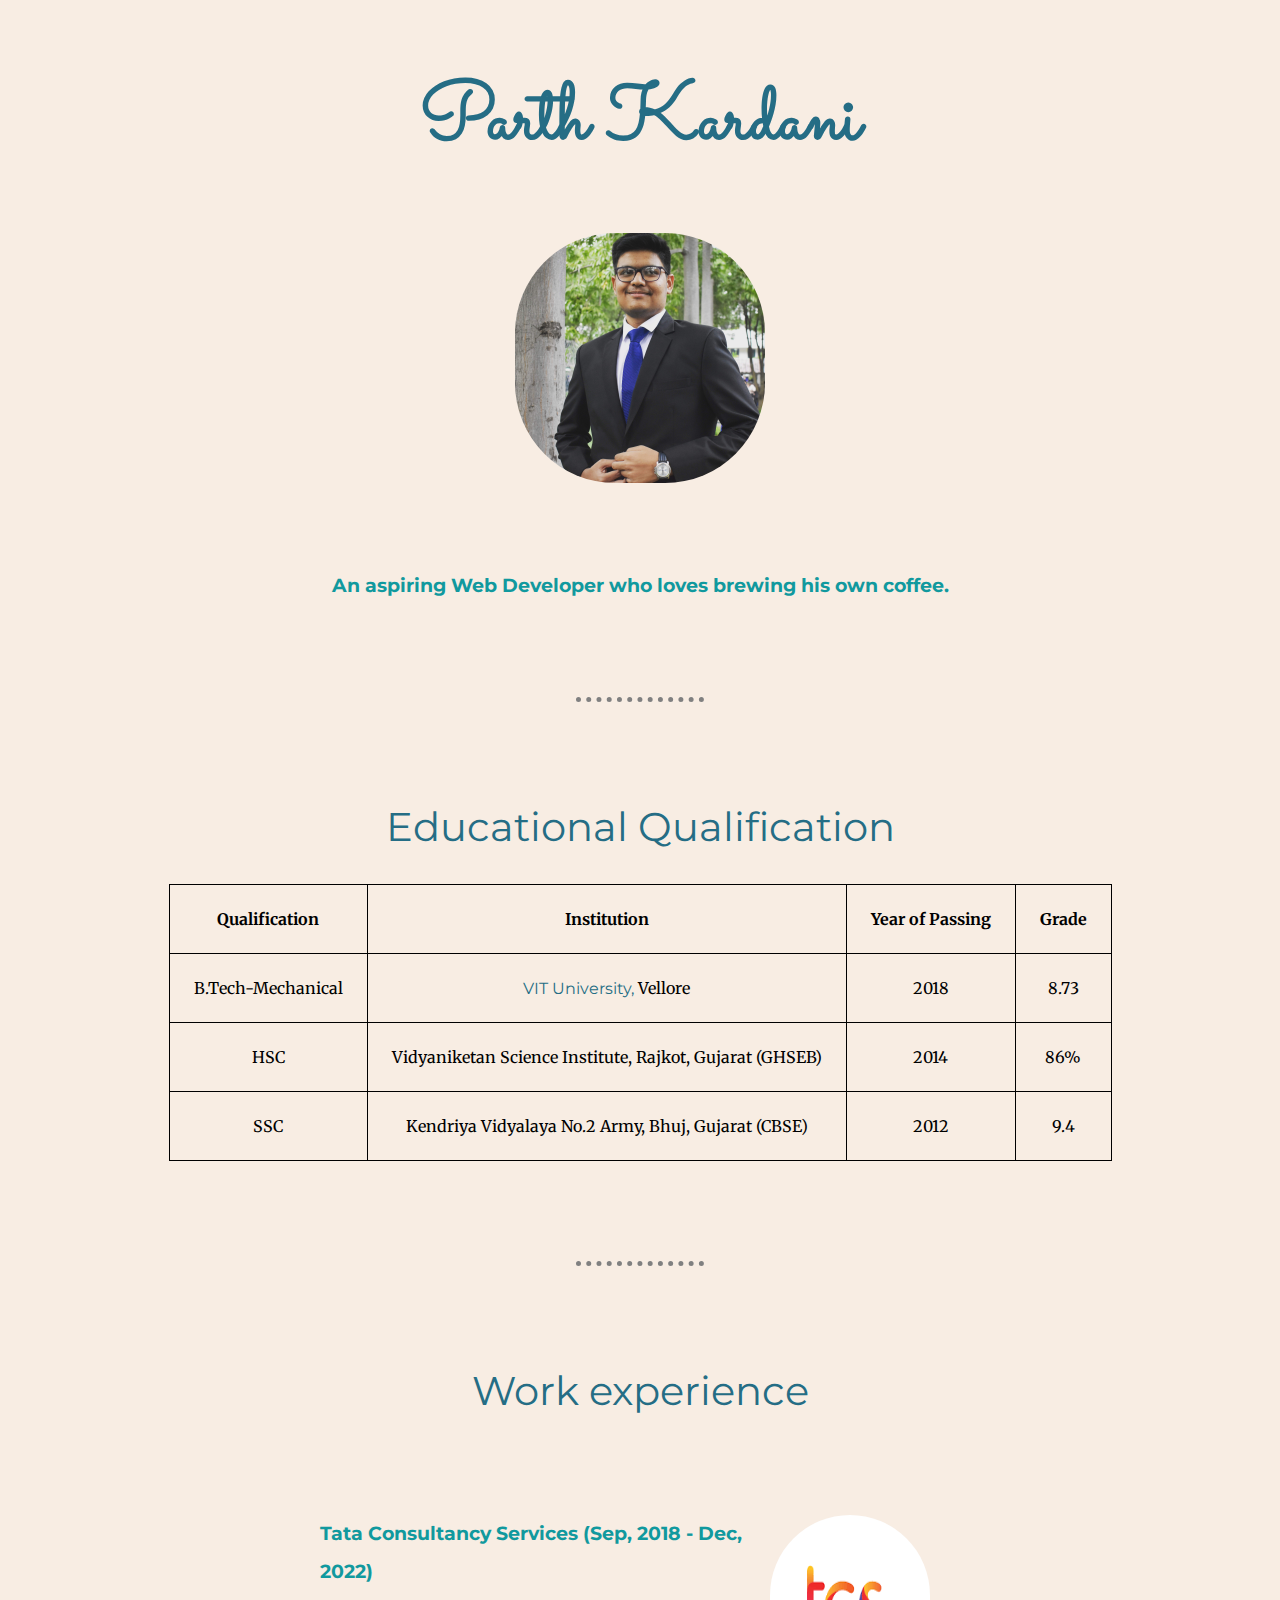
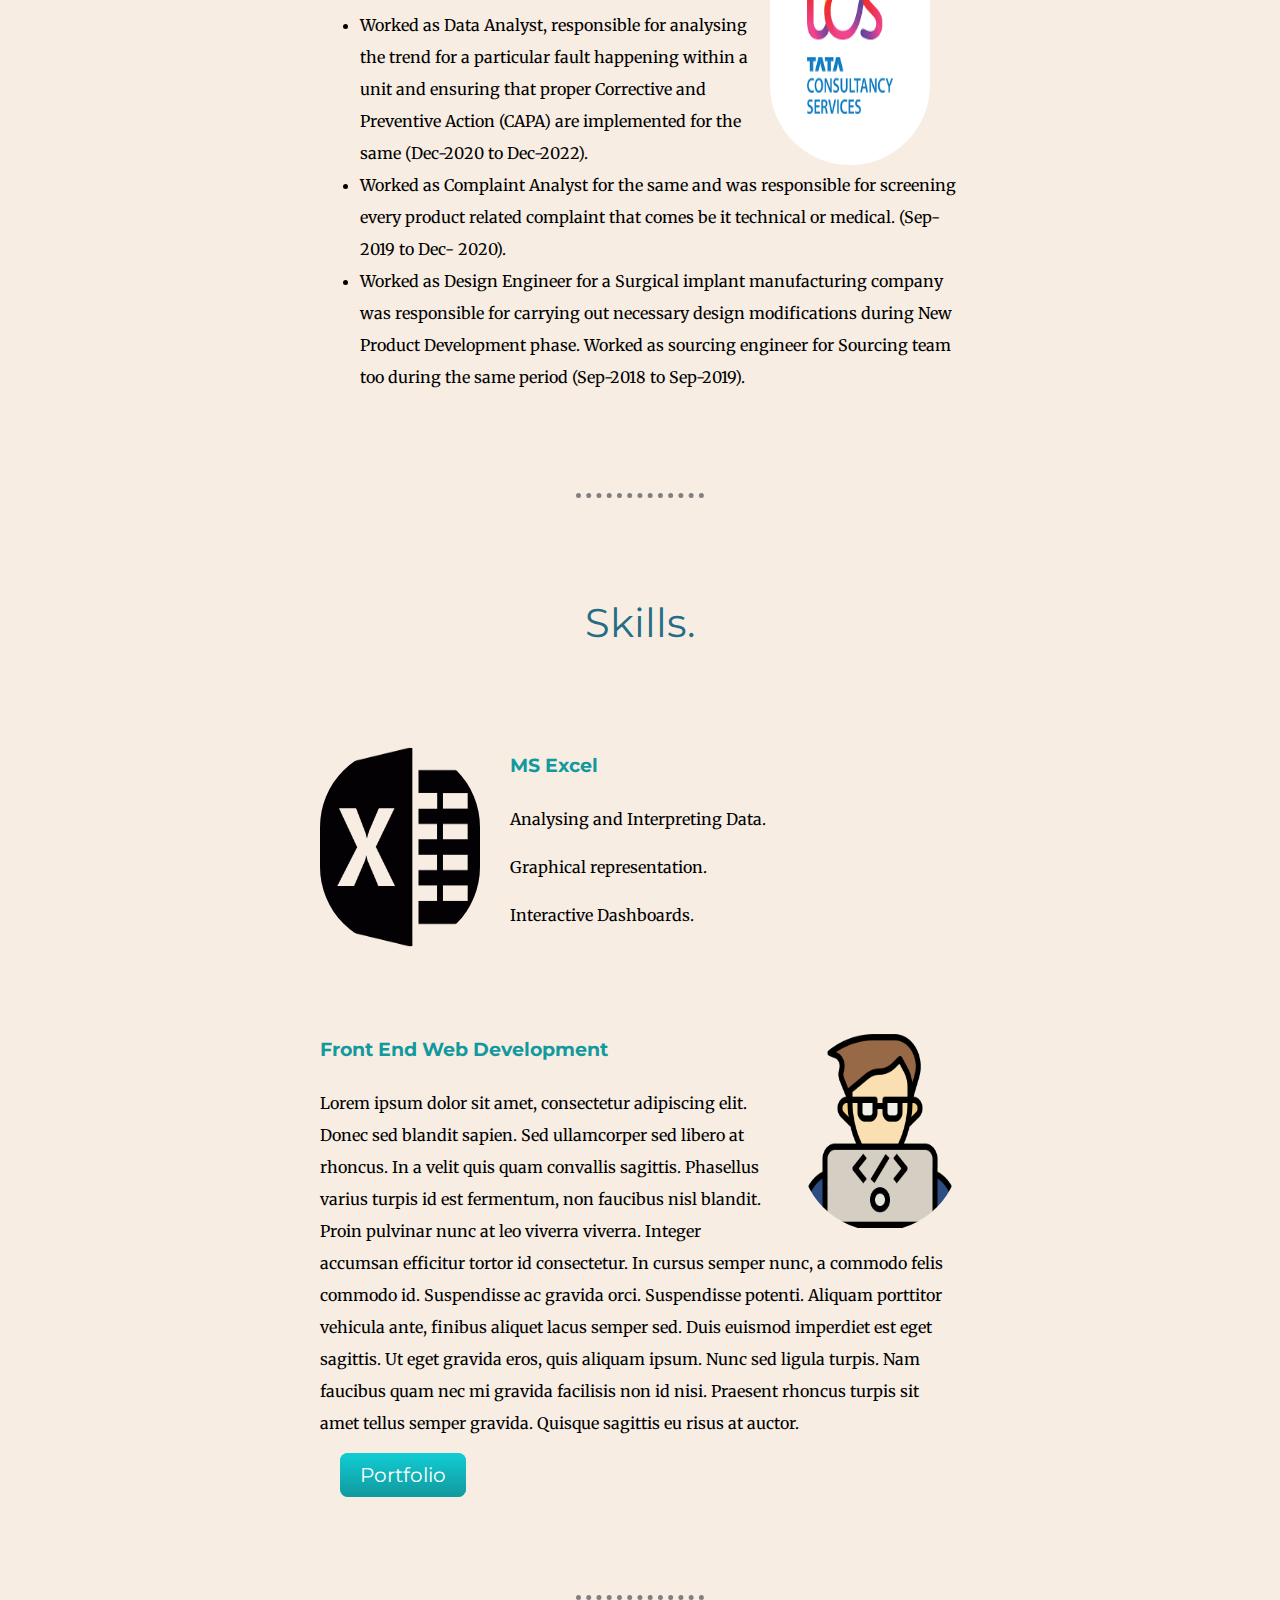
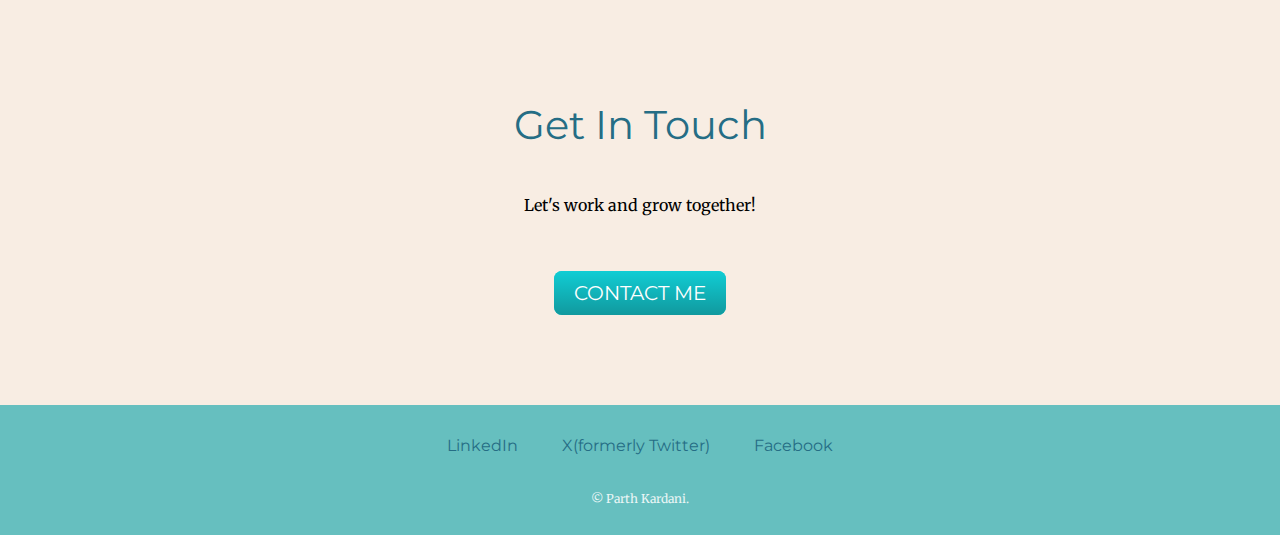
==== index.html @ b2013423 "Add files via upload" ====
<!DOCTYPE html>
<html lang="en" dir="ltr">

<head>
  <meta charset="utf-8">
  <title>Parth's Resume</title>
  <link rel="stylesheet" href="css/styles.css">
  <link rel="icon" href="favicon.ico">
  <link rel="preconnect" href="https://fonts.googleapis.com">
  <link rel="preconnect" href="https://fonts.gstatic.com" crossorigin>
  <link href="https://fonts.googleapis.com/css2?family=Merriweather&family=Montserrat&family=Sacramento&display=swap" rel="stylesheet">
</head>

<body>
  <div class="top-container">
    
    <h1>Parth Kardani</h1>
    <img class="profile-pic" height="250" width="250" src="./images/icon.jpg" alt="PK">
    <p class="intro"><h3>An aspiring Web Developer who loves brewing his own coffee.</h3></p>
      
  </div>
  <hr>

  <div class="middle-container">

    <div class="educational-qualifications">
      <h2>Educational Qualification</h2>
      <table class="table">
        <tr>
            <th>Qualification</th>
            <th>Institution</th>
            <th>Year of Passing</th>
            <th>Grade</th>
        </tr>
        <tr>
            <td>B.Tech-Mechanical</td>
            <td><a href="https://vit.ac.in/">VIT University,</a> Vellore</td>
            <td>2018</td>
            <td>8.73</td>
        </tr>
        <tr>
            <td>HSC</td>
            <td>Vidyaniketan Science
                Institute, Rajkot, Gujarat
                (GHSEB)</td>
            <td>2014</td>
            <td>86%</td>
        </tr>
        <tr>
            <td>SSC</td>
            <td>Kendriya Vidyalaya No.2
                Army, Bhuj, Gujarat (CBSE)</td>
            <td>2012</td>
            <td>9.4</td>
        </tr>
      </table>
    </div>
    <hr>

    <div class="work-experience">
      <h2>Work experience</h2>
      <div class="skill-row">
        <img class="tcs-image" height="250" width="250" src="./images/tcs-logo.png" alt="tcs logo">
        <h3>Tata Consultancy Services (Sep, 2018 - Dec, 2022)</h3>
        <p><ul>
          <li>Worked as Data Analyst, responsible for analysing the trend for a
            particular fault happening within a unit and ensuring that proper Corrective and
            Preventive Action (CAPA) are implemented for the same (Dec-2020 to Dec-2022).</li>
          <li>Worked as Complaint Analyst for the same and was responsible for screening every
            product related complaint that comes be it technical or medical. (Sep-2019 to Dec-
            2020).</li>
          <li>Worked as Design Engineer for a Surgical implant manufacturing company was
            responsible for carrying out necessary design modifications during New Product
            Development phase. Worked as sourcing engineer for Sourcing team too during the
            same period (Sep-2018 to Sep-2019).</li>
        </ul></p>
      </div>
    </div>
    <hr>

    <div class="skills">
      <h2>Skills.</h2>
      <div class="skill-row">
        <img class="excel-image" height="200" width="200" src="./images/excel-file.png" alt="MS Excel">
        <h3>MS Excel</h3>
        <p>Analysing and Interpreting Data.</p>
        <p>Graphical representation.</p>
        <p>Interactive Dashboards.</p>
      </div>

      <div class="skill-row">
        <img class="webdev-image" height="200" width="200" src="./images/coding.png" alt="Web Development">
        <h3>Front End Web Development</h3>
        <p>Lorem ipsum dolor sit amet, consectetur adipiscing elit. Donec sed blandit sapien. Sed ullamcorper sed libero 
          at rhoncus. In a velit quis quam convallis sagittis. Phasellus varius turpis id est fermentum, non faucibus nisl 
          blandit. Proin pulvinar nunc at leo viverra viverra. Integer accumsan efficitur tortor id consectetur. In cursus 
          semper nunc, a commodo felis commodo id. Suspendisse ac gravida orci. Suspendisse potenti. Aliquam porttitor 
          vehicula ante, finibus aliquet lacus semper sed. Duis euismod imperdiet est eget sagittis. Ut eget gravida eros, 
          quis aliquam ipsum. Nunc sed ligula turpis. Nam faucibus quam nec mi gravida facilisis non id nisi. Praesent 
          rhoncus turpis sit amet tellus semper gravida. Quisque sagittis eu risus at auctor.</p>
        <a class="btn" href="./portfolio/portfolio.html">Portfolio</a>
      </div>

      
    </div>
  </div>
  <hr>

    <div class="contact-me">
      <h2>Get In Touch</h2>
      <p class="contact-message">Let's work and grow together!</p>

      <a class="btn" href="mailto:parthkardani89@gmail.com">CONTACT ME</a>
    </div>

  </div>


  <div class="bottom-container">
    <a class="footer-link" href="https://www.linkedin.com/in/parth-kardani-4b63aa171">LinkedIn</a>
    <a class="footer-link" href="https://twitter.com/pkardani36">X(formerly Twitter)</a>
    <a class="footer-link" href="https://www.facebook.com/pkardani36">Facebook</a>
    <p class="name">© Parth Kardani.</p>
  </div>

</body>

</html>
---- css/styles.css ----
body {
  margin: 0;
  text-align: center;
  font-family: 'Merriweather', serif;
  background-color: #F8EDE3;
}

p {
  line-height: 2;
}
h1 {
  /*100% = 16px = 1em*/
  color: #256D85;
  font-size: 5rem;
  margin-top: 50px auto 0 auto;
  font-family: 'Sacramento', cursive;
}

h2 {
  color: #256D85;
  font-family: 'Montserrat', sans-serif;
  font-size: 2.5rem;
  font-weight: normal;
}

h3 {
  color: #11999E;
  font-family: 'Montserrat', sans-serif;
}

hr {
  border-style: dotted none none;
  border-color: grey;
  border-width: 5px;
  margin: 100px auto;
  width: 10%;
}

.profile-pic {
  border-radius: 100px;
  margin-bottom: 3rem;
}

.intro{
  width: 30%;
  margin: auto;
  padding-bottom: 20px;
}

.top-container {
  background-color: #F8EDE3;
  position: relative;
  padding-top: 10px;
}

.middle-container {
  margin: 100px 0;
}

.bottom-container {
  padding-top: 30px;
  background-color: #66BFBF;
  height: 100px;
  letter-spacing: 2;
}

.skill-row {
  margin: 100px auto 100px auto;
  width: 50%;
  text-align: left;
  line-height: 2;
}

.table, th, td{
  margin-left: auto;
  margin-right: auto;
  border: 1px solid black;
  border-collapse: collapse;
  padding: 1.5rem;
}
.tcs-image{
  border-radius: 100px;
  width: 25%;
  float: right;
  margin-right: 30px;
}

.excel-image {
  border-radius: 100px;
  width: 25%;
  float: left;
  margin-right: 30px;
}

.webdev-image {
  border-radius: 100px;
  width: 25%;
  float: right;
  margin-left: 30px;
}

.python-image {
  border-radius: 100px;
  width: 25%;
  float: left;
  margin-right: 30px;
}

a {
  color: #256D85;
  font-family: 'Montserrat', sans-serif;
  margin: 10px 20px;
  text-decoration: none;
}

td > a{
  margin: 0;
}
td > a:hover {
  color: black;
}

a:hover{
  color: #EAF6F6;
}

.contact-me{
  margin: 100px auto 100px auto;
}


.name{
  padding-top: 20px;
  color: #EAF6F6;
  font-size: 0.75rem;
}


.contact-message{
  width: 40%;
  margin: 40px auto 60px;
}

.btn {
  background: #11cdd4;
  background-image: -webkit-linear-gradient(top, #11cdd4, #11999e);
  background-image: -moz-linear-gradient(top, #11cdd4, #11999e);
  background-image: -ms-linear-gradient(top, #11cdd4, #11999e);
  background-image: -o-linear-gradient(top, #11cdd4, #11999e);
  background-image: linear-gradient(to bottom, #11cdd4, #11999e);
  -webkit-border-radius: 8;
  -moz-border-radius: 8;
  border-radius: 8px;
  font-family: 'Montserrat', sans-serif;
  color: #ffffff;
  font-size: 20px;
  padding: 10px 20px 10px 20px;
  text-decoration: none;
}

.btn:hover {
  background: #30e3cb;
  background-image: -webkit-linear-gradient(top, #30e3cb, #2bc4ad);
  background-image: -moz-linear-gradient(top, #30e3cb, #2bc4ad);
  background-image: -ms-linear-gradient(top, #30e3cb, #2bc4ad);
  background-image: -o-linear-gradient(top, #30e3cb, #2bc4ad);
  background-image: linear-gradient(to bottom, #30e3cb, #2bc4ad);
  text-decoration: none;
}
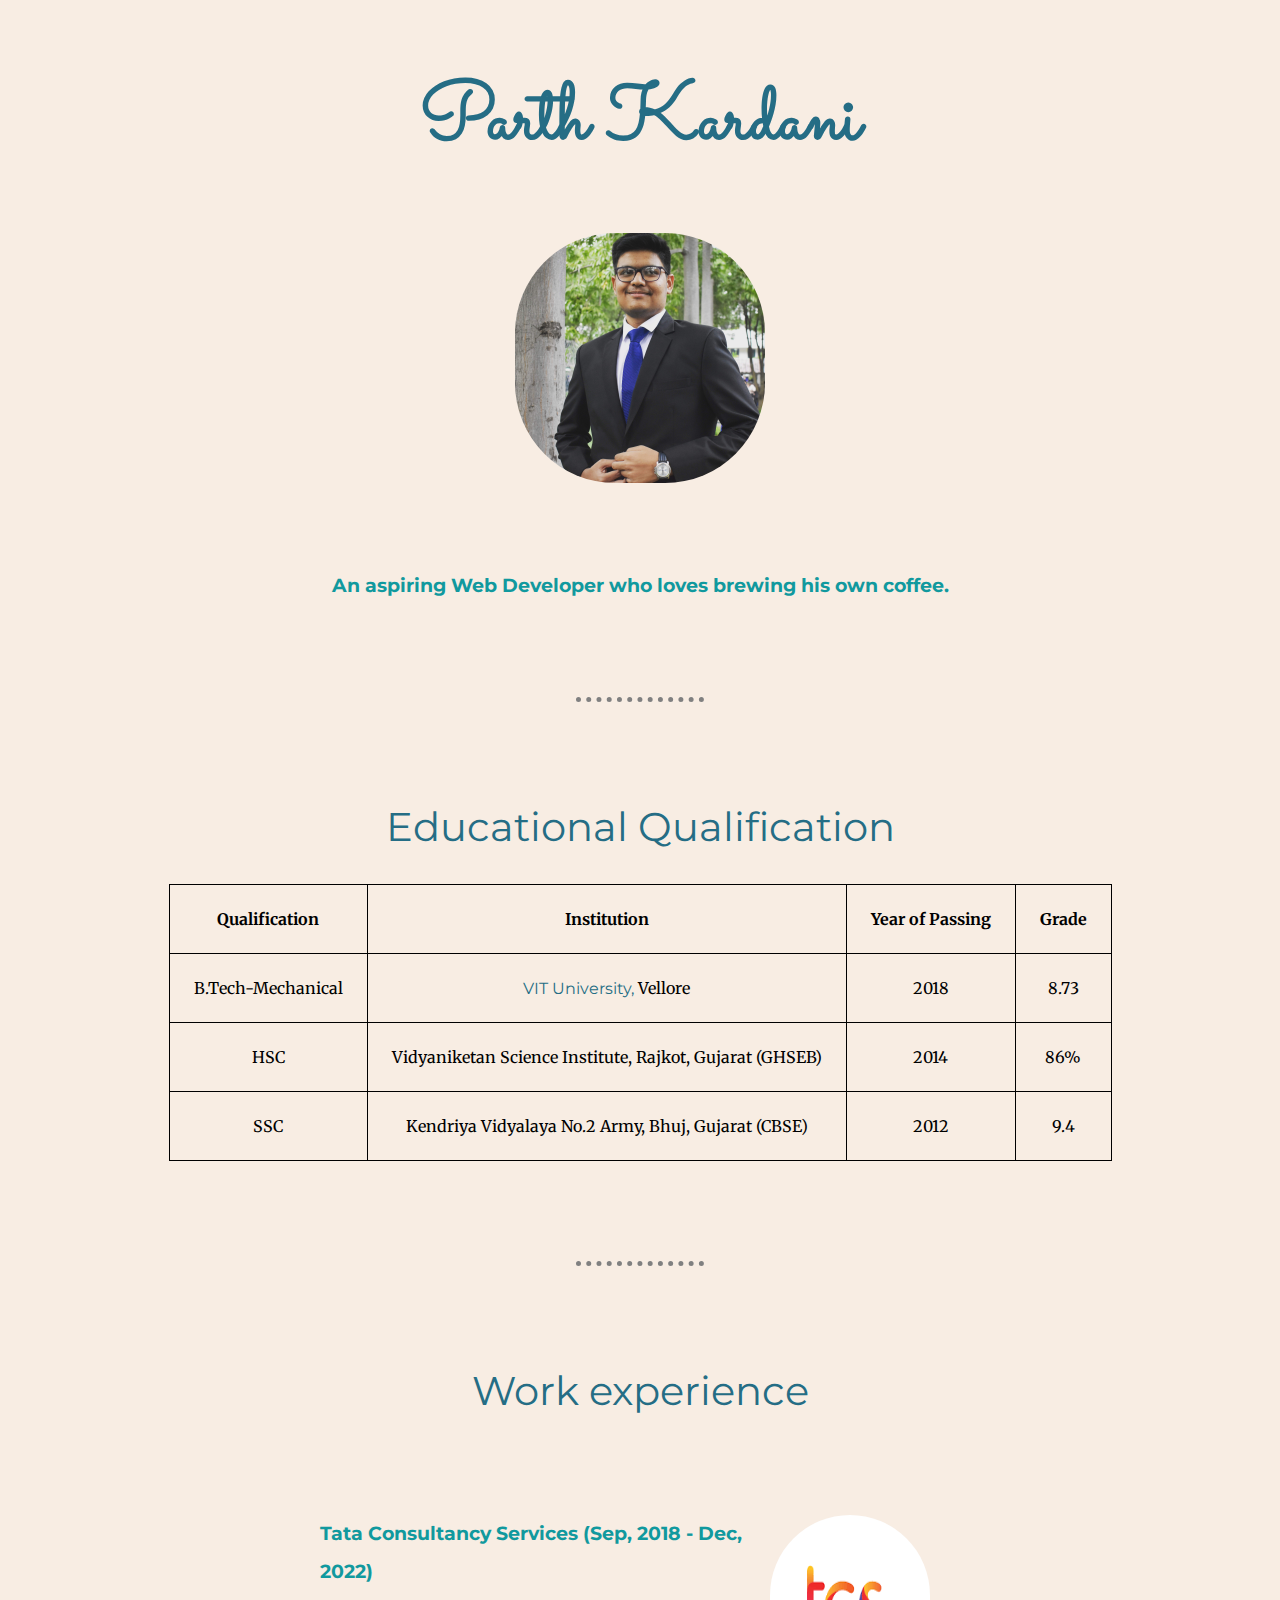
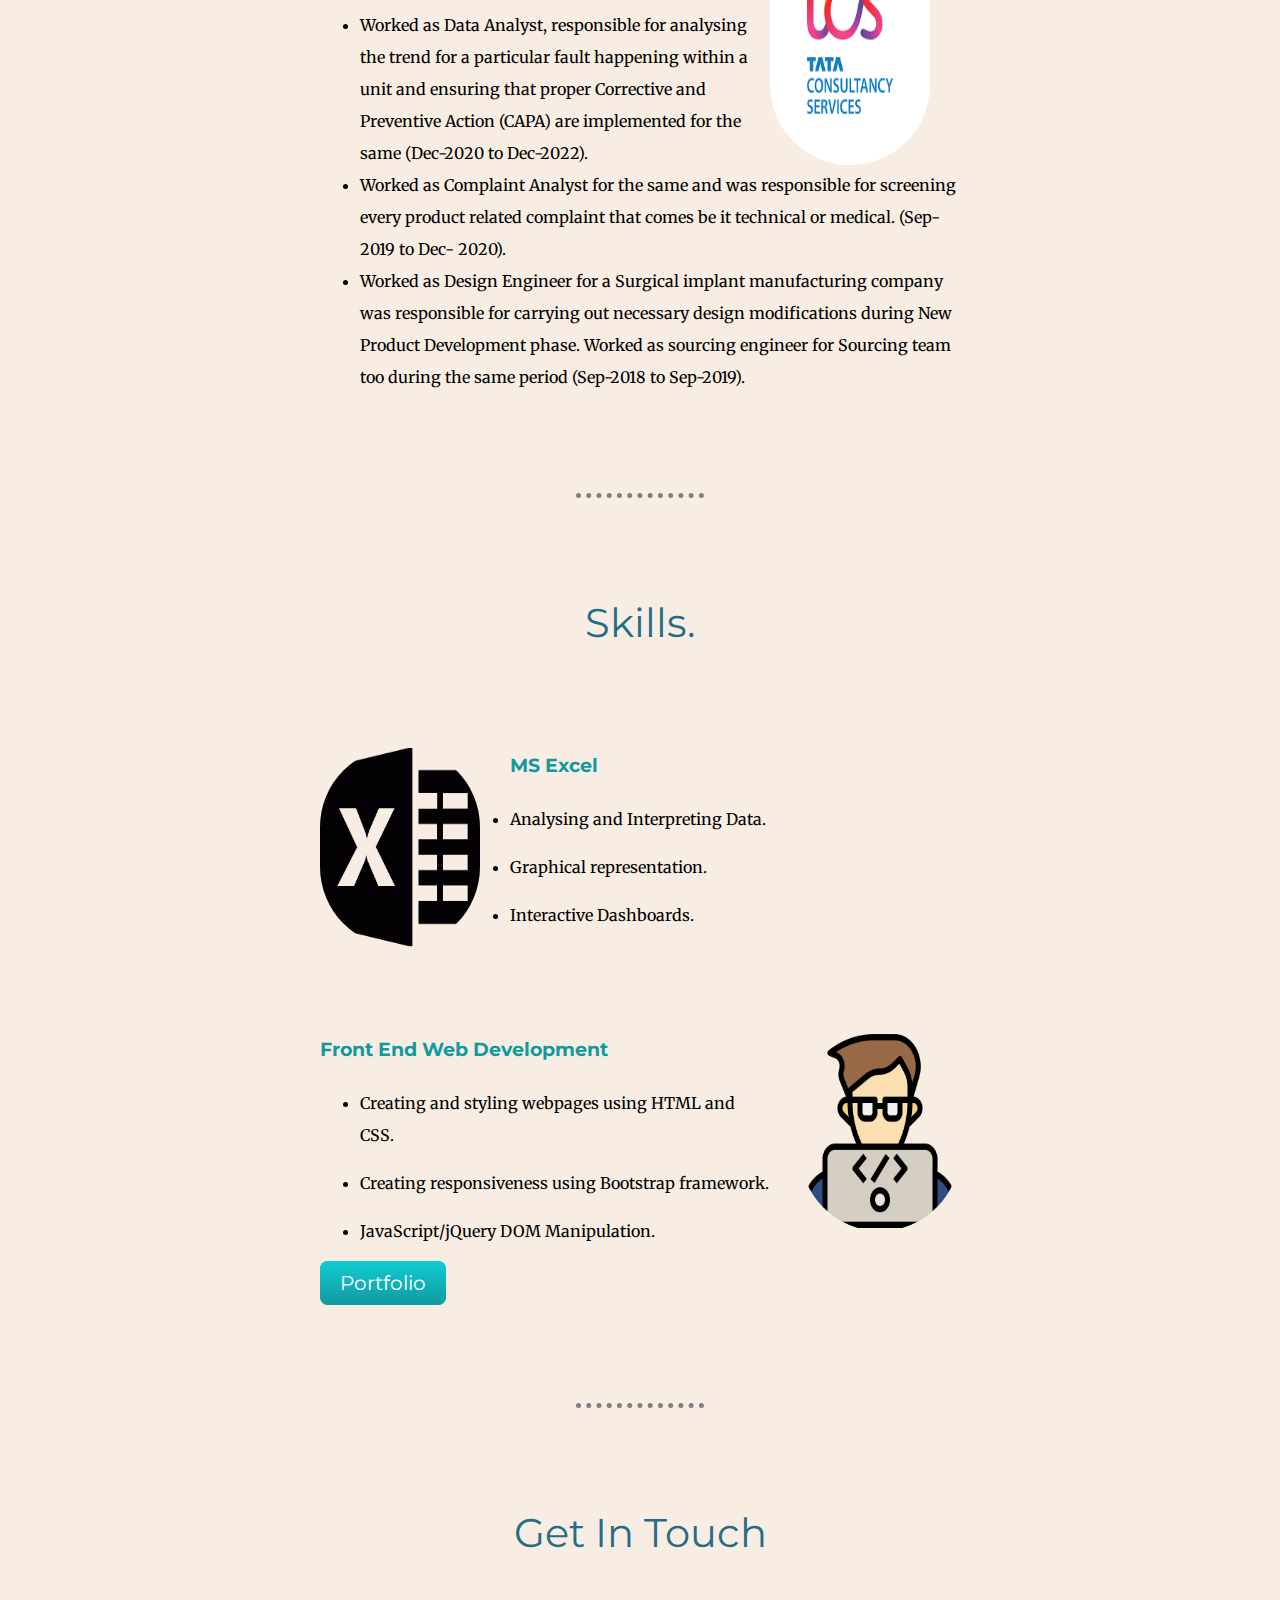
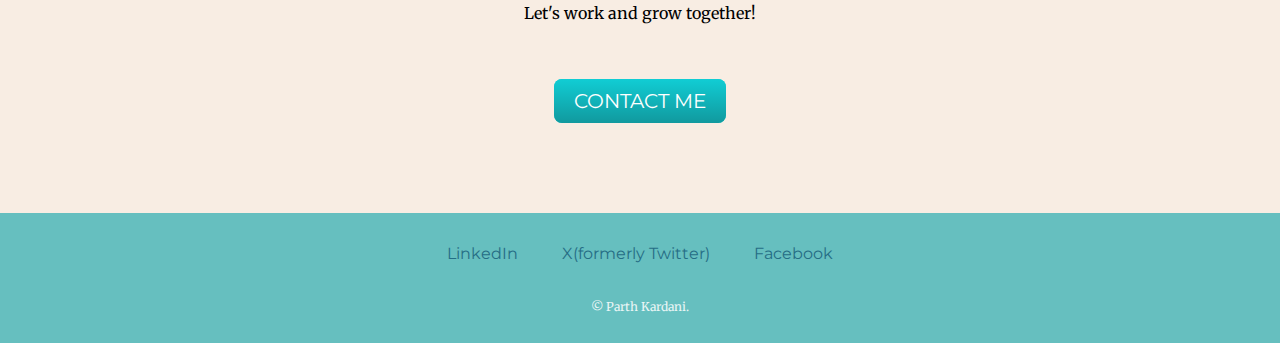
==== commit 036fbd0e: "Update-frontend-description.html" ====
--- a/index.html
+++ b/index.html
@@ -83,21 +83,21 @@
       <div class="skill-row">
         <img class="excel-image" height="200" width="200" src="./images/excel-file.png" alt="MS Excel">
         <h3>MS Excel</h3>
-        <p>Analysing and Interpreting Data.</p>
-        <p>Graphical representation.</p>
-        <p>Interactive Dashboards.</p>
+        <ul>
+          <li><p>Analysing and Interpreting Data.</p></li>
+          <li><p>Graphical representation.</p></li>
+          <li><p>Interactive Dashboards.</p></li>
+        </ul>
       </div>
 
       <div class="skill-row">
         <img class="webdev-image" height="200" width="200" src="./images/coding.png" alt="Web Development">
         <h3>Front End Web Development</h3>
-        <p>Lorem ipsum dolor sit amet, consectetur adipiscing elit. Donec sed blandit sapien. Sed ullamcorper sed libero 
-          at rhoncus. In a velit quis quam convallis sagittis. Phasellus varius turpis id est fermentum, non faucibus nisl 
-          blandit. Proin pulvinar nunc at leo viverra viverra. Integer accumsan efficitur tortor id consectetur. In cursus 
-          semper nunc, a commodo felis commodo id. Suspendisse ac gravida orci. Suspendisse potenti. Aliquam porttitor 
-          vehicula ante, finibus aliquet lacus semper sed. Duis euismod imperdiet est eget sagittis. Ut eget gravida eros, 
-          quis aliquam ipsum. Nunc sed ligula turpis. Nam faucibus quam nec mi gravida facilisis non id nisi. Praesent 
-          rhoncus turpis sit amet tellus semper gravida. Quisque sagittis eu risus at auctor.</p>
+        <ul>
+          <li><p>Creating and styling webpages using HTML and CSS.</p></li>
+          <li><p>Creating responsiveness using Bootstrap framework.</p></li>
+          <li><p>JavaScript/jQuery DOM Manipulation.</p></li>
+        </ul>
         <a class="btn" href="./portfolio/portfolio.html">Portfolio</a>
       </div>
 
--- a/css/styles.css
+++ b/css/styles.css
@@ -135,6 +135,9 @@
   font-size: 0.75rem;
 }
 
+.skill-row .btn{
+  margin-left: 0;
+}
 
 .contact-message{
   width: 40%;
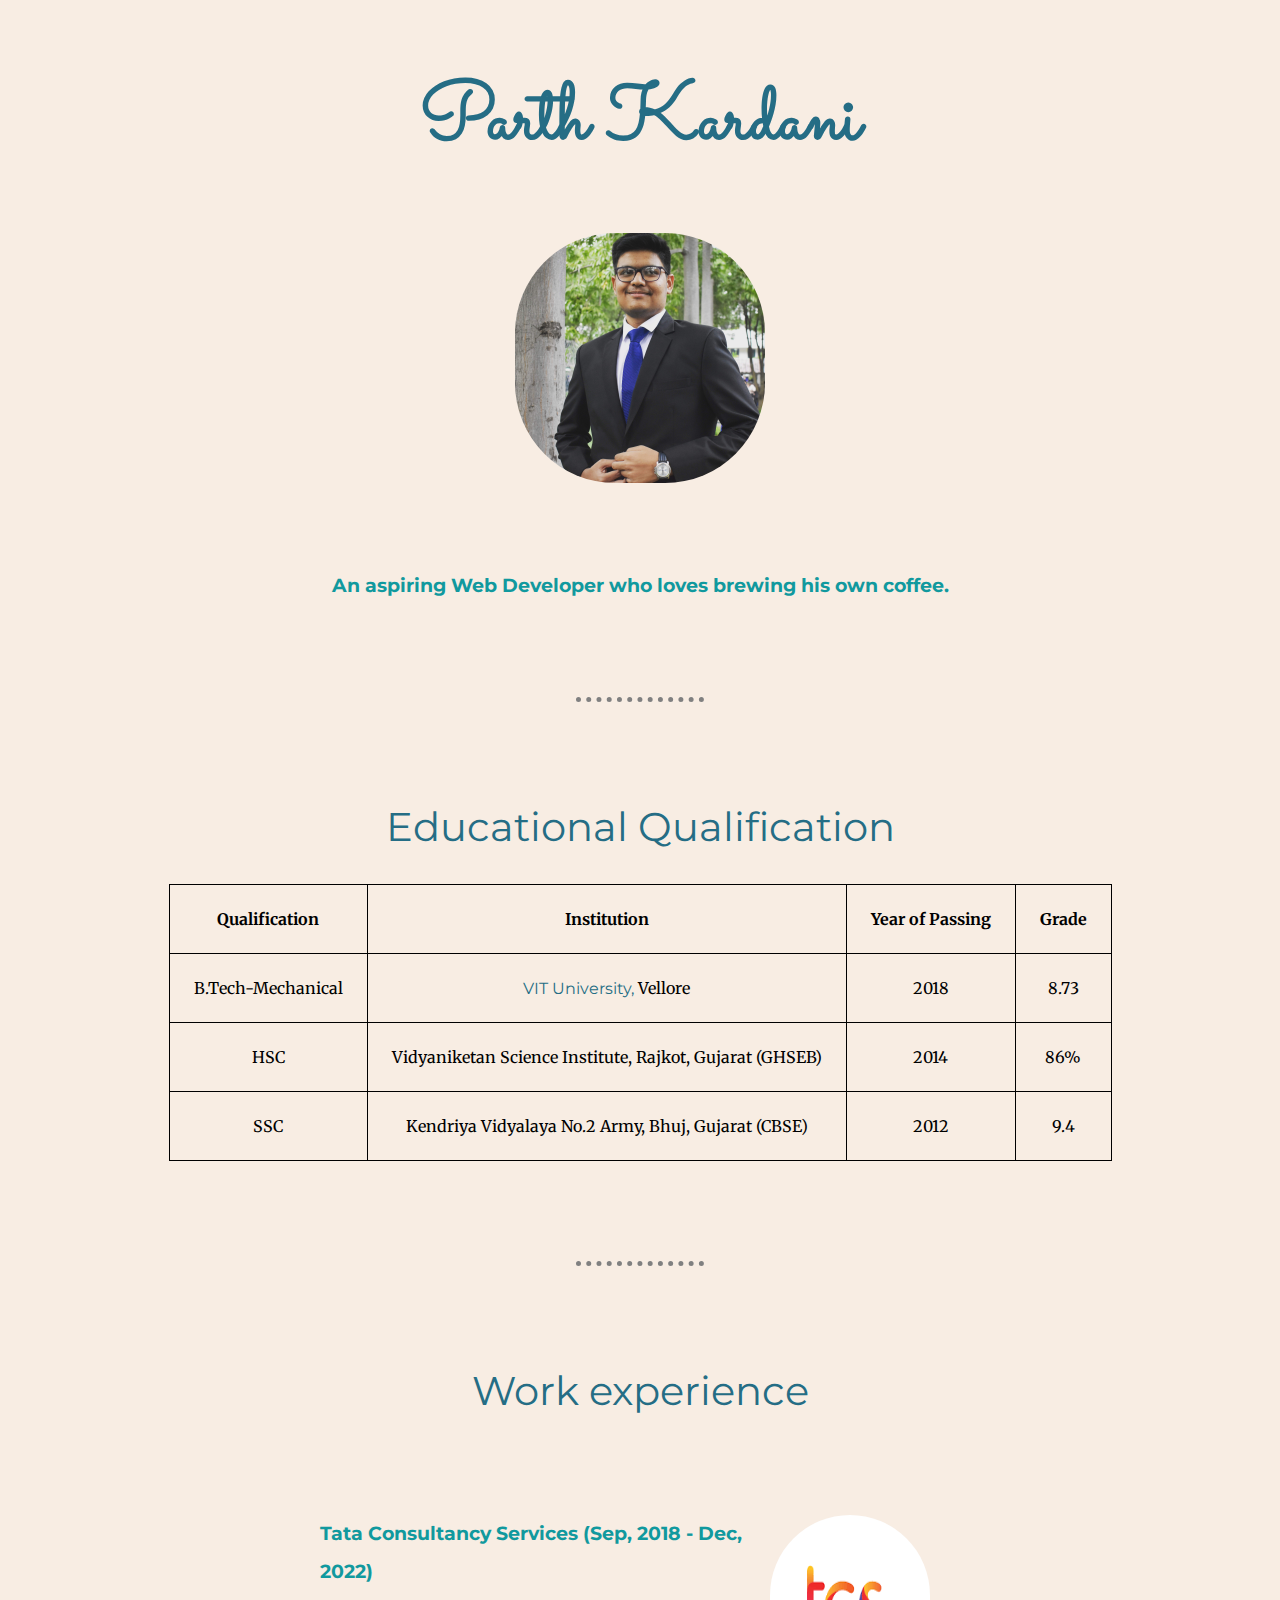
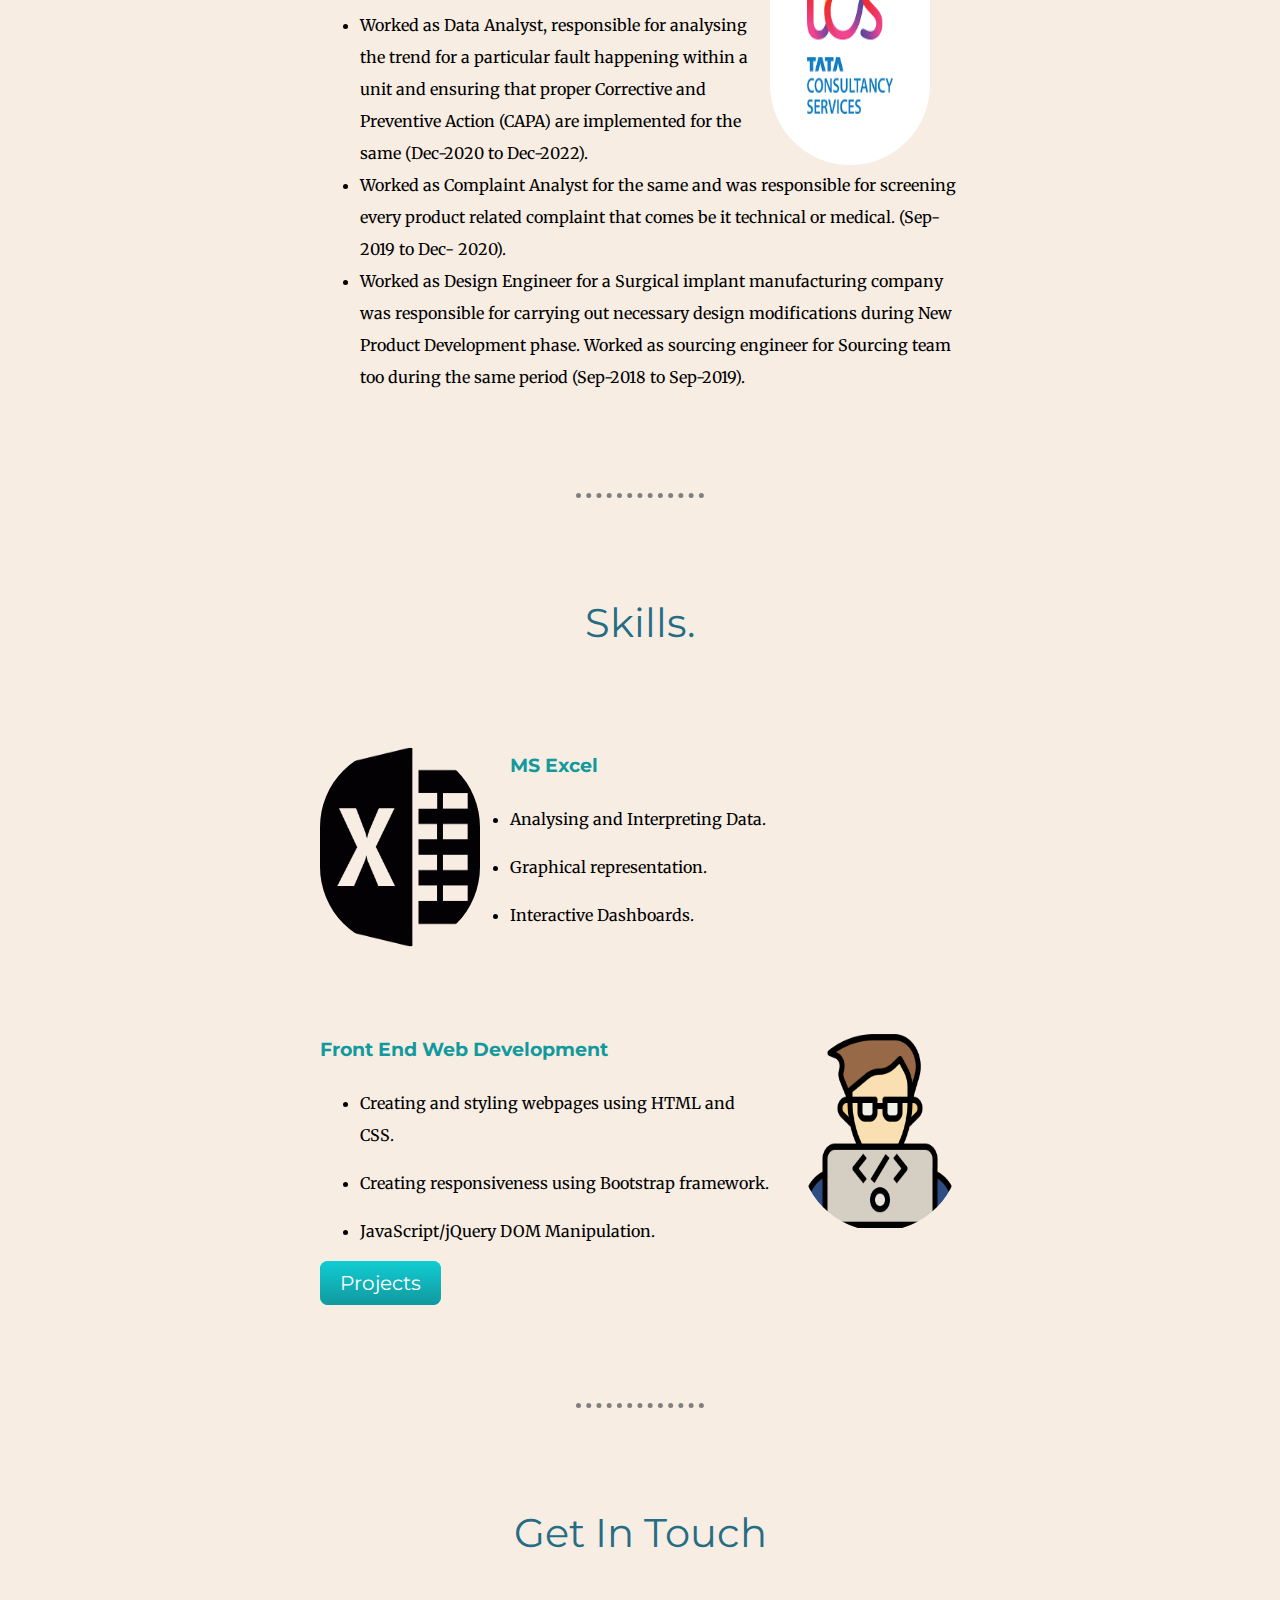
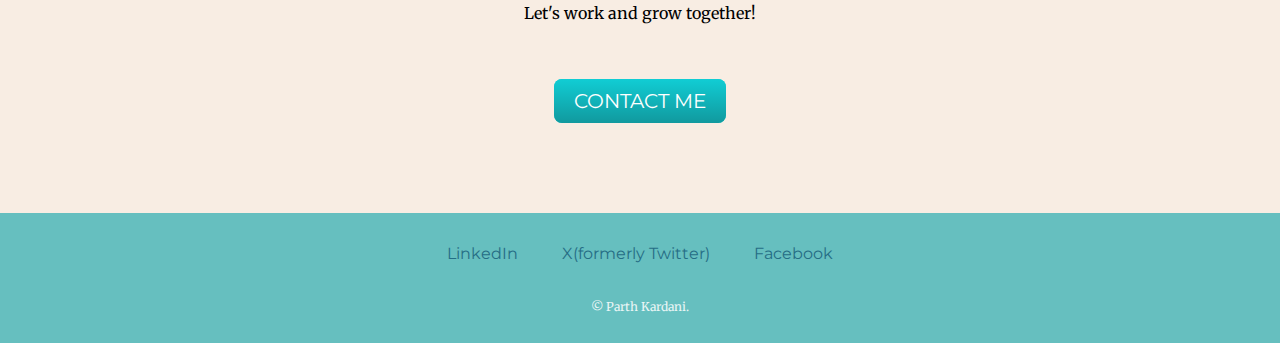
==== commit b5131009: "Update-portfolio-project.html" ====
--- a/index.html
+++ b/index.html
@@ -98,7 +98,7 @@
           <li><p>Creating responsiveness using Bootstrap framework.</p></li>
           <li><p>JavaScript/jQuery DOM Manipulation.</p></li>
         </ul>
-        <a class="btn" href="./portfolio/portfolio.html">Portfolio</a>
+        <a class="btn" href="./portfolio/portfolio.html">Projects</a>
       </div>
 
       
